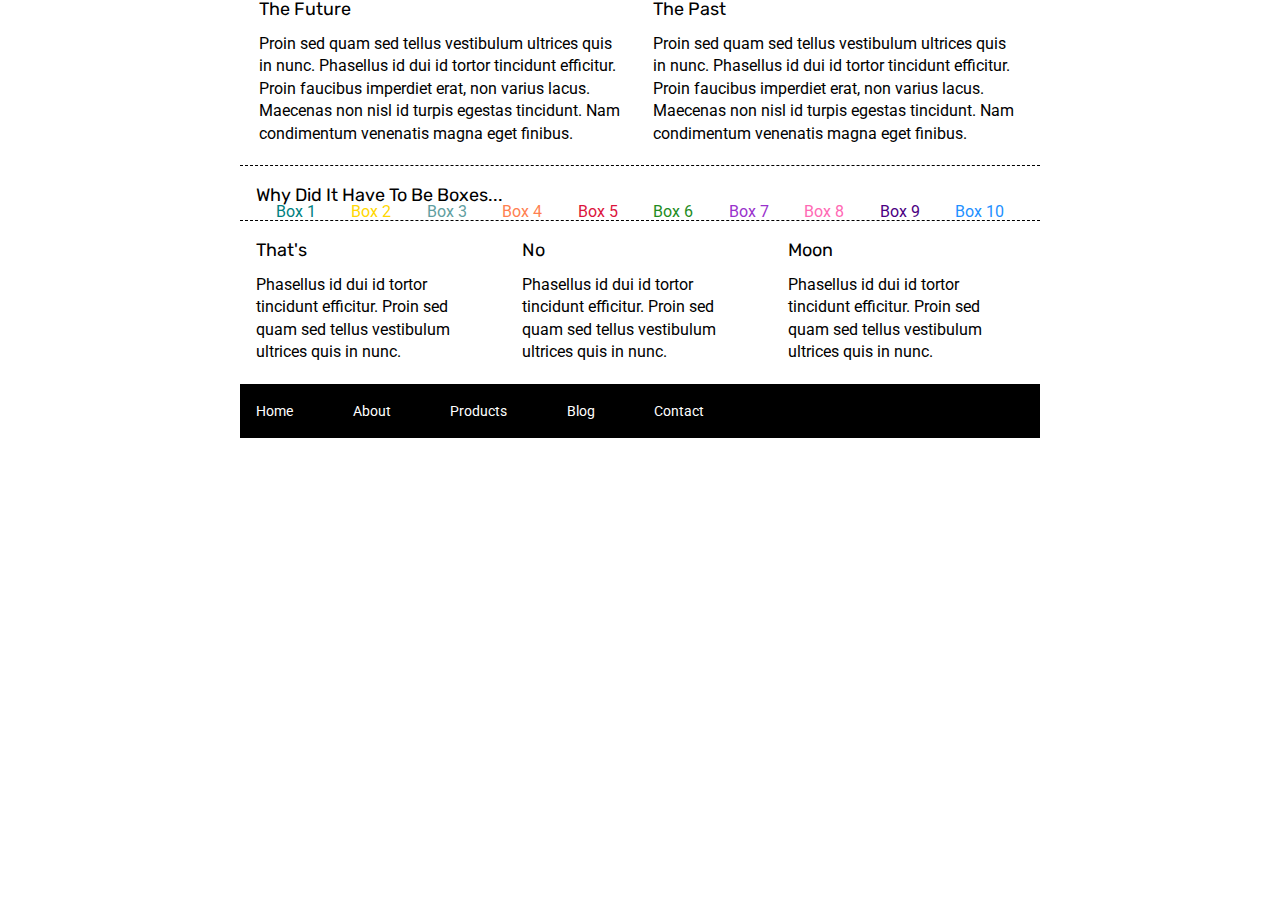
==== index.html @ 8ad6c074 "added color and classes to main boxes" ====
<!doctype html>

<html lang="en">
<head>
  <meta charset="utf-8">

  <title>Sprint Challenge - Home</title>

  <link href="https://fonts.googleapis.com/css?family=Roboto|Rubik" rel="stylesheet">
  <link rel="stylesheet" href="css/index.css">

</head>

<body>
    <div class="container">
   
        <section class="top-content">
            <div class="text-container">
                <h2>The Future</h2>
                <p>Proin sed quam sed tellus vestibulum ultrices quis in nunc. Phasellus id dui id tortor tincidunt efficitur. Proin faucibus imperdiet erat, non varius lacus. Maecenas non nisl id turpis egestas tincidunt. Nam condimentum venenatis magna eget finibus.</p>
            </div>
            <div class="text-container">
                <h2>The Past</h2>
                <p>Proin sed quam sed tellus vestibulum ultrices quis in nunc. Phasellus id dui id tortor tincidunt efficitur. Proin faucibus imperdiet erat, non varius lacus. Maecenas non nisl id turpis egestas tincidunt. Nam condimentum venenatis magna eget finibus.</p>
            </div>
        </section>
        
        <section class="middle-content">
        
            <h2>Why Did It Have To Be Boxes...</h2>
            
            <div class="boxes">
                <div class="boxa">Box 1</div>
                <div class="boxb">Box 2</div>
                <div class="boxc">Box 3</div>
                <div class="boxd">Box 4</div>
                <div class="boxe">Box 5</div>
                <div class="boxf">Box 6</div>
                <div class="boxg">Box 7</div>
                <div class="boxh">Box 8</div>
                <div class="boxi">Box 9</div>
                <div class="boxj">Box 10</div>
            </div>
        
        </section>

        <section class="bottom-content">

            <div class="text-container">
                <h2>That's</h2>
                <p>Phasellus id dui id tortor tincidunt efficitur. Proin sed quam sed tellus vestibulum ultrices quis in nunc.</p>
            </div>
            <div class="text-container">
                <h2>No</h2>
                <p>Phasellus id dui id tortor tincidunt efficitur. Proin sed quam sed tellus vestibulum ultrices quis in nunc.</p>
            </div>
            <div class="text-container">
                <h2>Moon</h2>
                <p>Phasellus id dui id tortor tincidunt efficitur. Proin sed quam sed tellus vestibulum ultrices quis in nunc.</p>
            </div>

        </section>
        
        <footer>
            <nav>
                <a href="#">Home</a>
                <a href="#">About</a>
                <a href="#">Products</a>
                <a href="#">Blog</a>
                <a href="#">Contact</a>
            </nav>
        </footer>
    </div><!-- container -->        
</body>
</html>
---- css/index.css ----
/* http://meyerweb.com/eric/tools/css/reset/ 
   v2.0 | 20110126
   License: none (public domain)
*/

html, body, div, span, applet, object, iframe,
h1, h2, h3, h4, h5, h6, p, blockquote, pre,
a, abbr, acronym, address, big, cite, code,
del, dfn, em, img, ins, kbd, q, s, samp,
small, strike, strong, sub, sup, tt, var,
b, u, i, center,
dl, dt, dd, ol, ul, li,
fieldset, form, label, legend,
table, caption, tbody, tfoot, thead, tr, th, td,
article, aside, canvas, details, embed, 
figure, figcaption, footer, header, hgroup, 
menu, nav, output, ruby, section, summary,
time, mark, audio, video {
	margin: 0;
	padding: 0;
	border: 0;
	font-size: 100%;
	font: inherit;
	vertical-align: baseline;
}
/* HTML5 display-role reset for older browsers */
article, aside, details, figcaption, figure, 
footer, header, hgroup, menu, nav, section {
	display: block;
}
body {
	line-height: 1;
}
ol, ul {
	list-style: none;
}
blockquote, q {
	quotes: none;
}
blockquote:before, blockquote:after,
q:before, q:after {
	content: '';
	content: none;
}
table {
	border-collapse: collapse;
	border-spacing: 0;
}

* {
    box-sizing: border-box;
}

html, body {
    height: 100%;
    font-family: 'Roboto', sans-serif;
}

h1, h2, h3, h4, h5 {
    font-size: 18px;
    margin-bottom: 15px;
    font-family: 'Rubik', sans-serif;
}

p {
    line-height: 1.4;
}

.container {
    width: 800px;
    margin: 0 auto;
}

.top-content {
    display: flex;
    flex-wrap: wrap;
    justify-content: space-evenly;
    margin-bottom: 20px;
    border-bottom: 1px dashed black;
}

.top-content .text-container {
    width: 48%;
    padding: 0 1%;
    padding-bottom: 20px;  
}

.middle-content {
    margin-bottom: 20px;
    border-bottom: 1px dashed black;
}

.middle-content h2 {
    padding: 0 2%;
    margin-bottom: 0;
}

.middle-content .boxes {
    display: flex;
    flex-wrap: wrap;
    justify-content: space-evenly;
}

.middle-content .boxes .box {
    width: 12.5%;
    height: 100px;
    background: black;
    margin: 20px 2.5%;
    color: white;
    display: flex;
    align-items: center;
    justify-content: center;
}

.bottom-content {
    display: flex;
    margin: 0 2% 20px;
    justify-content: space-around;
}

.bottom-content .text-container {
    padding-right: 4%;
}

.bottom-content .text-container:last-child {
    padding-right: 0;
}

footer {
    width: 100%;
    background: black;
}

footer nav {
    width: 60%;
    display: flex;
    justify-content: space-between;
    align-items: center;
    padding: 20px 2%;
    font-size: 14px;
}

footer nav a {
    color: white;
    text-decoration: none;
}

.boxes .boxa{
    color: teal;
}
.boxes .boxb{
    color: gold;
}
.boxes .boxc{
    color: cadetblue;
}
.boxes .boxd{
    color: coral;
}
.boxes .boxe{
    color: crimson;
}
.boxes .boxf{
    color: forestgreen;
}
.boxes .boxg{
    color: darkorchid;
}
.boxes .boxh{
    color: hotpink;
}
.boxes .boxi{
    color: indigo;
}
.boxes .boxj{
    color: dodgerblue;
}
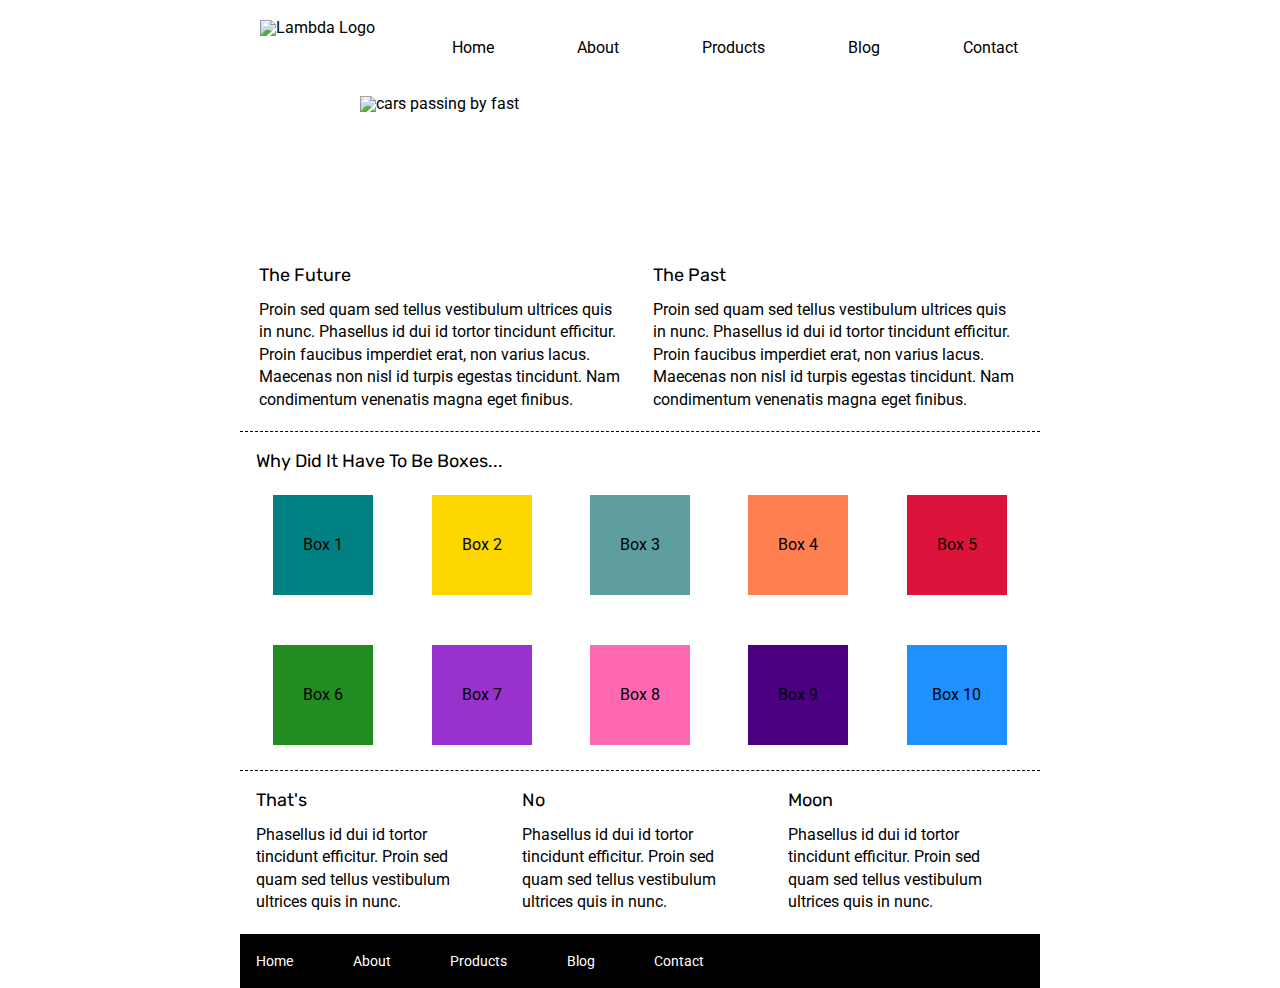
==== commit f381b38a: "Home page" ====
--- a/index.html
+++ b/index.html
@@ -13,7 +13,17 @@
 
 <body>
     <div class="container">
-   
+        <nav class="navigation">
+            <div class="navcontainer">
+                <img src="img\lambda-black.png" alt="Lambda Logo">
+                <a href="#">Home</a>
+                <a href="#">About</a>
+                <a href="#">Products</a>
+                <a href="#">Blog</a>
+                <a href="#">Contact</a>
+          </div>
+        </nav>
+            <img class="cars" src="img\jumbo.jpg" alt="cars passing by fast">
         <section class="top-content">
             <div class="text-container">
                 <h2>The Future</h2>
--- a/css/index.css
+++ b/css/index.css
@@ -144,34 +144,131 @@
     color: white;
     text-decoration: none;
 }
-
+.navcontainer{
+    width: 100%;
+    display: flex;
+    justify-content: center;
+    margin: 20px;
+    
+}
+.navcontainer a{
+    margin: 20px auto;
+    display: flex;
+    align-items: flex-end;
+    color: black;
+    text-decoration: none;
+}
+.navcontainer img{
+    width: 150px;
+    height: 35px;
+}
+.cars{
+    display: flex;
+    margin: 20px auto;
+    height: 150px;
+    width: 70%;
+    justify-content: center;
+}
+.boxes{
+    display: flex;
+    flex-flow: row wrap;
+}
 .boxes .boxa{
-    color: teal;
+    display:flex;
+    justify-content: center;
+    align-items: center;
+    background-color: teal;
+    width: 100px;
+    height: 100px;
+    margin: 25px;
 }
 .boxes .boxb{
-    color: gold;
+    display:flex;
+    justify-content: center;
+    align-items: center;
+    background-color: gold;
+    width: 100px;
+    height: 100px;
+    margin: 25px;
+
 }
 .boxes .boxc{
-    color: cadetblue;
+    display:flex;
+    justify-content: center;
+    align-items: center;
+    background-color: cadetblue;
+    width: 100px;
+    height: 100px;
+    margin: 25px;
+
 }
 .boxes .boxd{
-    color: coral;
+    display:flex;
+    justify-content: center;
+    align-items: center;
+    background-color: coral;
+    width: 100px;
+    height: 100px;
+    margin: 25px;
+
 }
 .boxes .boxe{
-    color: crimson;
+    display:flex;
+    justify-content: center;
+    align-items: center;
+    background-color: crimson;
+    width: 100px;
+    height: 100px;
+    margin: 25px;
+
 }
 .boxes .boxf{
-    color: forestgreen;
+    display:flex;
+    justify-content: center;
+    align-items: center;
+    background-color: forestgreen;
+    width: 100px;
+    height: 100px;
+    margin: 25px;
+
 }
 .boxes .boxg{
-    color: darkorchid;
+    display:flex;
+    justify-content: center;
+    align-items: center;
+    background-color: darkorchid;
+    width: 100px;
+    height: 100px;
+    margin: 25px;
+
 }
 .boxes .boxh{
-    color: hotpink;
+    display:flex;
+    justify-content: center;
+    align-items: center;
+    background-color: hotpink;
+    width: 100px;
+    height: 100px;
+    margin: 25px;
+
 }
 .boxes .boxi{
-    color: indigo;
+    display:flex;
+    justify-content: center;
+    align-items: center;
+    background-color: indigo;
+    width: 100px;
+    height: 100px;
+    margin: 25px;
+
 }
 .boxes .boxj{
-    color: dodgerblue;
+    display:flex;
+    justify-content: center;
+    align-items: center;
+    background-color: dodgerblue;
+    width: 100px;
+    height: 100px;
+    margin: 25px;
+
 }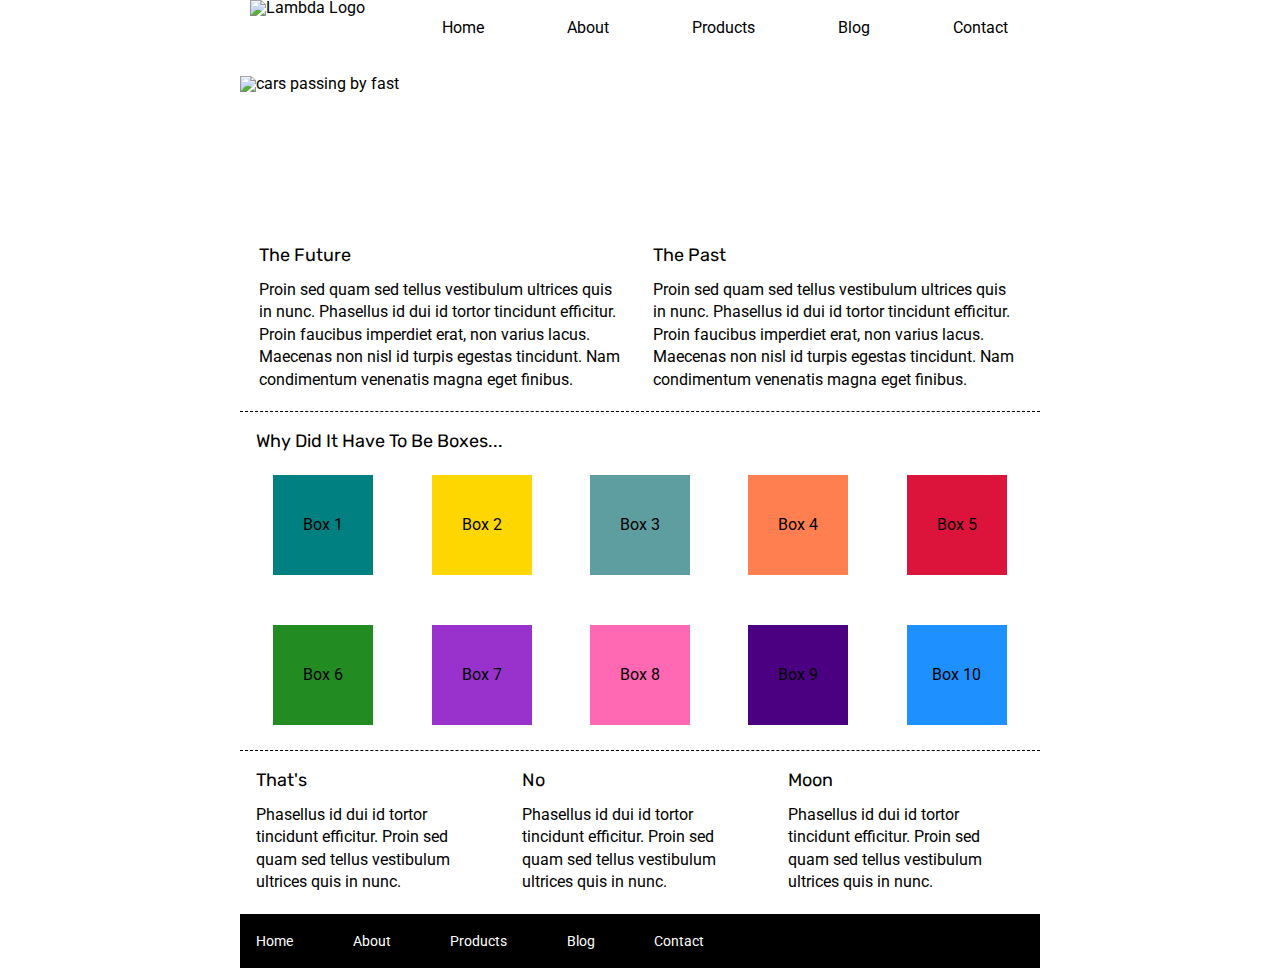
==== commit 601f2d6b: "Finished project" ====
--- a/index.html
+++ b/index.html
@@ -12,18 +12,21 @@
 </head>
 
 <body>
+    <!-- contatins navigation and Logo-->
     <div class="container">
         <nav class="navigation">
             <div class="navcontainer">
                 <img src="img\lambda-black.png" alt="Lambda Logo">
                 <a href="#">Home</a>
-                <a href="#">About</a>
+                <a href="about.html">About</a>
                 <a href="#">Products</a>
                 <a href="#">Blog</a>
                 <a href="#">Contact</a>
-          </div>
+            </div>
         </nav>
+        <!--contains cars speeding picture-->
             <img class="cars" src="img\jumbo.jpg" alt="cars passing by fast">
+        <!--contains the top 2 headers and paragraphs-->
         <section class="top-content">
             <div class="text-container">
                 <h2>The Future</h2>
@@ -34,7 +37,7 @@
                 <p>Proin sed quam sed tellus vestibulum ultrices quis in nunc. Phasellus id dui id tortor tincidunt efficitur. Proin faucibus imperdiet erat, non varius lacus. Maecenas non nisl id turpis egestas tincidunt. Nam condimentum venenatis magna eget finibus.</p>
             </div>
         </section>
-        
+        <!--contains the colored boxes-->
         <section class="middle-content">
         
             <h2>Why Did It Have To Be Boxes...</h2>
@@ -53,7 +56,7 @@
             </div>
         
         </section>
-
+        <!-- contains the bottom 3 headers and paragraphs-->
         <section class="bottom-content">
 
             <div class="text-container">
@@ -70,11 +73,11 @@
             </div>
 
         </section>
-        
+        <!--contains the footer and its navigation tools-->
         <footer>
             <nav>
                 <a href="#">Home</a>
-                <a href="#">About</a>
+                <a href="about.html">About</a>
                 <a href="#">Products</a>
                 <a href="#">Blog</a>
                 <a href="#">Contact</a>
--- a/css/index.css
+++ b/css/index.css
@@ -148,7 +148,7 @@
     width: 100%;
     display: flex;
     justify-content: center;
-    margin: 20px;
+    margin: 0 10px;
     
 }
 .navcontainer a{
@@ -166,7 +166,6 @@
     display: flex;
     margin: 20px auto;
     height: 150px;
-    width: 70%;
     justify-content: center;
 }
 .boxes{
@@ -271,4 +270,59 @@
     height: 100px;
     margin: 25px;
 
+}
+.container-about-page{
+    
+    width: 900px;
+    margin: 0 auto;
+}
+button{
+    background-color: white;
+    border-radius: 10%;
+    padding: 5px;
+    border: 2px solid black;
+    padding: 5px 10px;
+    width: 120px;
+    height: 30px;
+    margin-top: 10px;
+    margin-bottom: 10px;
+}
+.main-content{
+    display: flex;
+    flex-wrap: wrap;
+    margin: 0 auto; 
+    justify-content: space-around;
+    align-content: center;
+    
+}
+.about-start{
+    display: flex;
+    flex-direction: column;
+    border-bottom: 2px dotted black;
+    padding: 20px;
+}
+
+.content1, .content2, .content3, .content4{
+    width: 425px;
+    margin: 20px auto;
+    border-bottom: 2px dotted black;
+    
+}
+.tower{
+    display: flex;
+    justify-content: center;
+    margin: 10px auto;
+    width: 98%;
+}
+.main-content img{
+    width: 425px;
+    margin-bottom: 10px;
+}
+.last{
+    display: flex;
+    flex-direction: column;
+    width: 880px;
+    margin: 20px auto 30px auto;
+    justify-content: center;
+    align-content: center;
 }